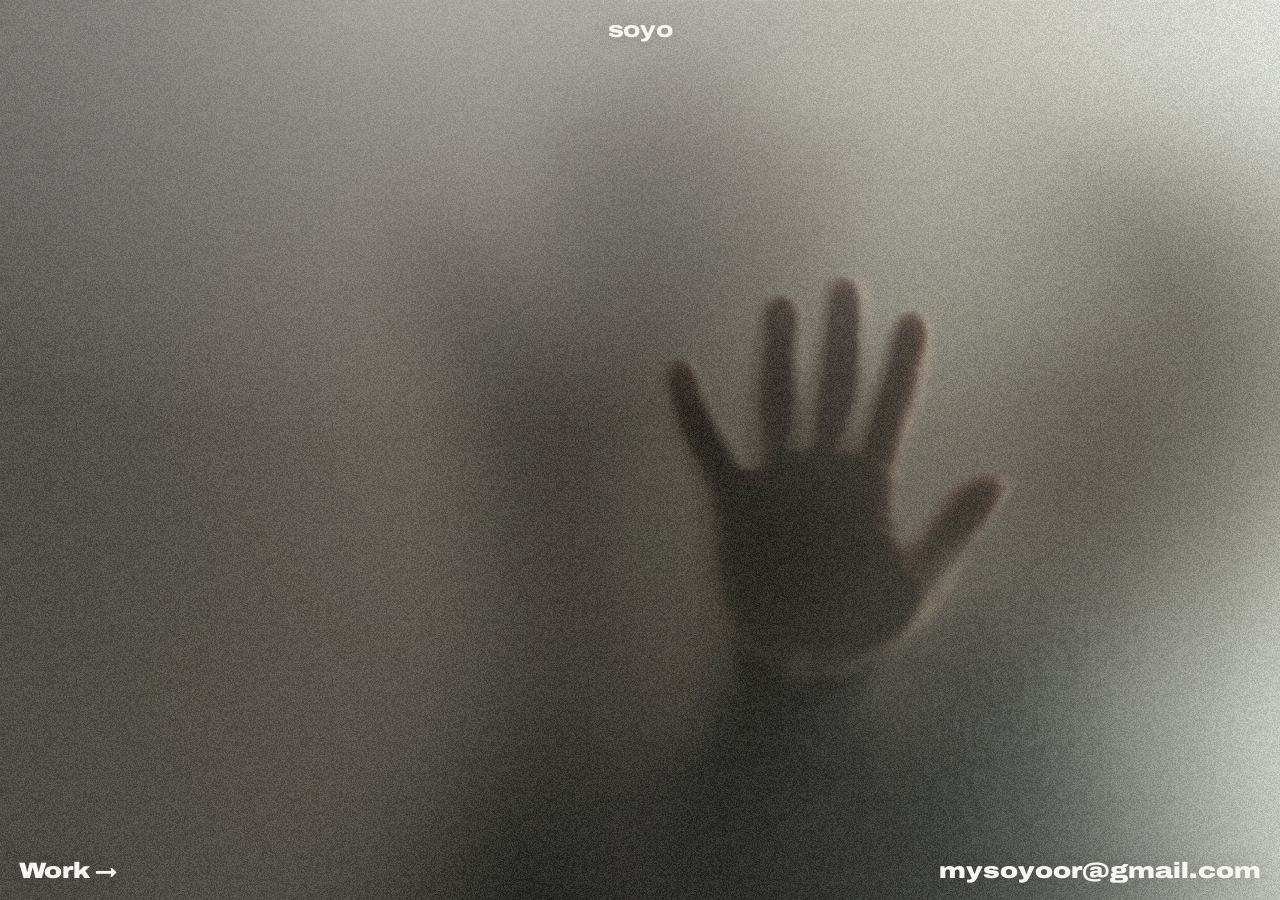
==== index.html @ c731962d "첫 화면 버벅임 줄임 - 손 흐림을 매 프레임 다시 그리지 않고, 흐린 판·또렷한 판을 투명도로 섞음 - 목록이 다 덮이면 손 움직임 계산 멈춤, 막에 쓴 게 없으면 캔버스 안 건" ====
<!doctype html>
<html lang="en">
<head>
<meta charset="utf-8">
<meta name="viewport" content="width=device-width, initial-scale=1, viewport-fit=cover">
<title>SOYO®</title>
<meta name="description" content="SOYO. App, Video, Publishing, Marketing, Item.">
<meta property="og:title" content="SOYO®">
<meta property="og:description" content="App, Video, Publishing, Marketing, Item.">
<meta name="theme-color" content="#b9b8b2">
<link rel="icon" href="/favicon.png">
<link rel="preconnect" href="https://fonts.googleapis.com">
<link rel="preconnect" href="https://fonts.gstatic.com" crossorigin>
<link rel="stylesheet" href="https://fonts.googleapis.com/css2?family=Archivo:wdth,wght@125,800..900&display=swap">
<link rel="preload" href="/assets/hand/far.jpg" as="image">
<link rel="stylesheet" href="/assets/home.css?v=202610190500">
</head>
<body>
<!-- 첫 화면: 김 서린 막 뒤의 손. /work 면 같은 화면 위에 흰 목록이 덮인다 -->
<header class="hwf">
  <div class="bg"></div>
  <div class="hand far"></div>
  <div class="hand near soft"></div>
  <div class="hand near sharp"></div>
  <div class="hand near press"></div>
  <canvas class="ink" aria-hidden="true"></canvas>
  <div class="film"></div>
  <div class="veil"></div>
  <h1 class="visually-hidden">SOYO</h1>
  <a class="logo" href="/">soyo</a>
  <nav class="homebar"><a href="/work">Work →</a><a class="mail" href="mailto:mysoyoor@gmail.com">mysoyoor@gmail.com</a></nav>
  <main class="list" aria-live="polite">
    <footer class="info" id="info">
      <dl>
        <div><dt>Contact</dt><dd><a href="mailto:mysoyoor@gmail.com">mysoyoor@gmail.com</a></dd></div>
        <div><dt>Company</dt><dd>SOYO</dd></div>
        <div><dt>Director</dt><dd>JoYeJin</dd></div>
        <div><dt>Business Reg. No.</dt><dd>443-13-03295</dd></div>
        <div class="wide"><dt>Business</dt><dd>Information and communication, Media Contents Creation</dd></div>
        <div class="wide"><dt>Address</dt><dd>16-7 Simin-ro 413beon-gil, Nonsan-si, Chungcheongnam-do, Republic of Korea</dd></div>
      </dl>
    </footer>
  </main>
  <div class="tip" aria-hidden="true"></div>
</header>

<script src="/assets/works.js?v=202610190500"></script>
<script src="/assets/app.js?v=202610190500"></script>
</body>
</html>
---- assets/home.css ----
/* 첫 화면(막 뒤 손)과 목록. kankan 쪽 문서는 site.css 를 그대로 쓴다 */
:root{
  --n:.3; --push:0; --dx:0px; --dy:0px;
  --ink:#141413; --ink2:rgba(20,20,19,.38); --paper:#f7f6f2; --glow:0 0 18px rgba(40,40,36,.18);
  /* Somesuch 실측: 1440 폭에서 글씨 24px·가장자리 20px, 686 폭에서 16px·14px */
  --fz:clamp(16px,calc(1.061vw + 8.72px),24px);
  --sp:clamp(14px,calc(.796vw + 8.5px),20px);
  color-scheme:light;
}
html,body{margin:0;height:100%;background:#b9b8b2;overflow:hidden}
body{font-family:"Archivo",system-ui,sans-serif;font-stretch:125%;-webkit-font-smoothing:antialiased}
a{color:inherit}
.visually-hidden{position:absolute;width:1px;height:1px;overflow:hidden;clip:rect(0 0 0 0);white-space:nowrap}

.hwf{position:fixed;inset:0;isolation:isolate;touch-action:none;overflow:hidden}
.hwf:not(.list-open){user-select:none;-webkit-user-select:none}

/* 막 전체 톤: 먼 손 사진을 아주 흐리게 깔아 빈 곳까지 같은 유리 질감으로 */
.bg{position:absolute;inset:-8%;z-index:-4;background:url(/assets/hand/far.jpg) 62% 45%/cover;filter:blur(46px) saturate(.8);transform:scale(1.1)}
/* 손: 손바닥 가운데를 화면의 한 점에 맞춘다 */
.hand{position:absolute;z-index:-3;height:128vh;aspect-ratio:4/5;will-change:transform,opacity;
  left:calc(64vw + var(--dx) - 128vh * .8 * var(--ox-n));top:calc(60vh + var(--dy) - 128vh * var(--oy-n));
  -webkit-mask:radial-gradient(40% 40% at var(--ox) var(--oy),#000 45%,transparent 100%);
          mask:radial-gradient(40% 40% at var(--ox) var(--oy),#000 45%,transparent 100%);
  transform-origin:var(--ox) var(--oy);background-size:cover}
/* 흐림 정도는 매 프레임 다시 그리면 무거워서, 흐린 판과 또렷한 판을 미리 두고 투명도로만 섞는다 */
.far{--ox:52%;--oy:50%;--ox-n:.52;--oy-n:.50;background-image:url(/assets/hand/far.jpg);
  opacity:calc(1 - var(--n));transform:scale(calc(1 + var(--n) * .33));filter:blur(1.5px)}
.near{--ox:54%;--oy:53%;--ox-n:.54;--oy-n:.53;background-image:url(/assets/hand/near.jpg);
  transform:scale(calc(.76 + var(--n) * .24 + var(--push) * .12))}
.near.soft{opacity:calc(var(--n) * 1.7 - .55);filter:blur(5px)}
.near.sharp{opacity:calc((var(--n) * 1.7 - .55) * var(--n))}
/* 꾹 누르면 손바닥이 막에 닿은 자리만 진하게 한 겹 더 */
.near.press{opacity:calc(var(--push) * .75);mix-blend-mode:multiply;filter:contrast(1.9) brightness(1.15) blur(.4px);
  -webkit-mask:radial-gradient(30% 30% at var(--ox) var(--oy),#000 40%,transparent 100%);mask:radial-gradient(30% 30% at var(--ox) var(--oy),#000 40%,transparent 100%)}
/* 마우스로 끌면 막에 손가락으로 쓴 자국이 남았다 서서히 사라진다 */
.ink{position:absolute;inset:0;width:100%;height:100%;pointer-events:none;opacity:.42;mix-blend-mode:multiply;filter:blur(1.2px)}
/* 막 앞면: 위쪽 빛, 그레인 */
.film{position:absolute;inset:0;z-index:-1;pointer-events:none;
  background:radial-gradient(90% 70% at 30% 0%,rgba(255,255,252,.32),rgba(255,255,252,0) 70%)}
.film::after{content:"";position:absolute;inset:0;background-image:var(--grain,none);mix-blend-mode:overlay;opacity:.13}
/* 목록이 열리면 흰 무지 바탕이 덮는다 */
.veil{position:absolute;inset:0;z-index:-1;pointer-events:none;background:#fff;opacity:0;transition:opacity .9s cubic-bezier(.2,.7,.1,1)}
.list-open .veil{opacity:1}

/* 가운데 위 soyo: 첫 화면은 흰 글씨, 목록은 검정 */
.logo{position:absolute;z-index:2;left:50%;top:calc(var(--sp) + env(safe-area-inset-top,0px));transform:translateX(-50%);
  font-weight:800;font-size:var(--fz);line-height:.96;letter-spacing:-.02em;color:var(--paper);text-shadow:var(--glow);text-decoration:none;transition:color .5s}
.list-open .logo{color:var(--ink);text-shadow:none}

/* 첫 화면 아래 한 줄: Work → · 메일 */
.homebar{position:absolute;z-index:2;left:0;right:0;bottom:calc(var(--sp) + env(safe-area-inset-bottom,0px));display:flex;justify-content:space-between;align-items:baseline;gap:1em;
  padding:0 max(var(--sp),env(safe-area-inset-right,0px)) 0 max(var(--sp),env(safe-area-inset-left,0px));
  font-weight:900;font-size:var(--fz);line-height:.96;color:var(--paper);text-shadow:var(--glow);transition:opacity .4s}
.homebar a{text-decoration:none}
.homebar a:hover{text-decoration:underline;text-decoration-thickness:.1em;text-underline-offset:1px}
.list-open .homebar{opacity:0;visibility:hidden}
@media (max-width:720px){.homebar .mail{font-size:.62em}}

/* 목록: Somesuch 처럼 한 줄에 하나씩. 글씨 24px, 줄 간격 29px (1440 폭) */
.list{position:absolute;left:0;right:0;bottom:0;top:calc(var(--sp) + var(--fz) * 1.6 + env(safe-area-inset-top,0px));
  display:flex;flex-direction:column;overflow-y:auto;overscroll-behavior:contain;touch-action:pan-y;color:var(--ink);
  padding:0 max(var(--sp),env(safe-area-inset-right,0px)) calc(var(--sp) * 2 + env(safe-area-inset-bottom,0px)) max(var(--sp),env(safe-area-inset-left,0px));
  opacity:0;visibility:hidden;transition:opacity .5s,visibility 0s .5s}
.list > *{flex-shrink:0}
.list-open .list{opacity:1;visibility:visible;transition-delay:.12s,0s}
.tabs{display:flex;flex-wrap:wrap;gap:.3em .55em;margin:0 0 .96em;font-weight:900;font-size:var(--fz);line-height:.96}
.tabs + .tabs{margin-top:-.4em}
.tabs button{all:unset;cursor:pointer;color:var(--ink2);transition:color .2s}
.tabs button:hover,.tabs button[aria-pressed=true]{color:var(--ink)}
.tabs button:focus-visible{outline:2px solid var(--ink);outline-offset:2px}
.tabs i{font-style:normal;color:var(--ink2)}
.names,.empty{margin:0;font-weight:900;font-size:var(--fz);line-height:.96}
.empty{color:var(--ink2)}
/* 제목은 새로 그려질 때마다 차례로 올라온다 */
.names .n{display:block;width:fit-content;margin-bottom:calc(15px - .375em);text-decoration:none;
  animation:rise .6s cubic-bezier(.2,.7,.1,1) both;animation-delay:calc(.15s + var(--i) * 22ms)}
@keyframes rise{from{opacity:0;transform:translateY(6px)}}
a.n{cursor:pointer}
.tabs button[aria-pressed=true],.names a.n:hover{text-decoration:underline;text-decoration-thickness:.1em;text-underline-offset:1px}

/* 목록 맨 끝 정보란: 이름이 적어도 늘 화면 맨 아래 */
.info{margin-top:auto;padding-top:clamp(64px,8vw,120px)}
.info dl{display:grid;grid-template-columns:repeat(4,minmax(0,1fr));gap:22px var(--sp);margin:0;font-weight:800;font-size:12px;line-height:1.45}
.info div{min-width:0}
.info dt{color:var(--ink2);margin-bottom:4px}
.info dd{margin:0}
.info a{text-decoration:none}
.info a:hover{text-decoration:underline;text-underline-offset:2px}
.info .wide{grid-column:span 2}
@media (max-width:720px){.info dl{grid-template-columns:repeat(2,minmax(0,1fr))}.info .wide{grid-column:1/-1}}

/* 제목에 올리면 커서 옆에 작게: 아티스트, 맡은 일·연도 */
.tip{position:fixed;left:0;top:0;z-index:3;pointer-events:none;font-weight:800;font-size:12px;line-height:1.35;color:var(--ink);
  background:rgba(244,243,239,.92);padding:.5em .7em;white-space:nowrap;opacity:0;transform:translate(var(--tx0,0),var(--ty0,0));transition:opacity .15s}
.tip.on{opacity:1}
.tip span{display:block}
.tip span + span{color:rgba(20,20,19,.55)}

@media (prefers-reduced-motion:reduce){.veil,.list,.logo,.homebar{transition:none}.names .n{animation:none}}
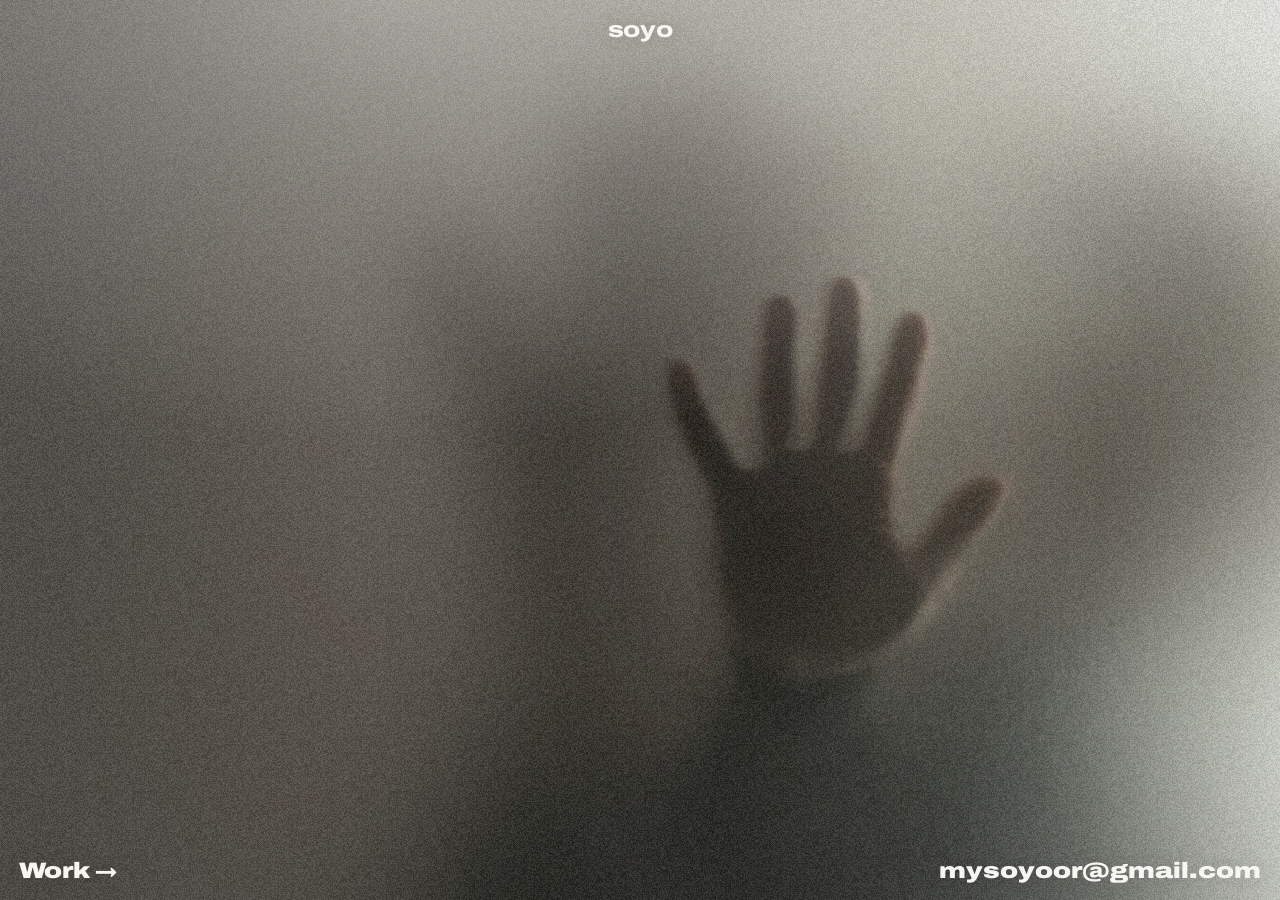
==== commit 8c8719db: "첫 화면: 손 둘레에 생기던 둥근 테두리 없앰 흐린 판·또렷한 판을 한 틀(같은 마스크) 안에서 겹치고, 마스크 가장자리를 더 천천히 지움  Co-Authored-By: Claud" ====
--- a/index.html
+++ b/index.html
@@ -13,15 +13,14 @@
 <link rel="preconnect" href="https://fonts.gstatic.com" crossorigin>
 <link rel="stylesheet" href="https://fonts.googleapis.com/css2?family=Archivo:wdth,wght@125,800..900&display=swap">
 <link rel="preload" href="/assets/hand/far.jpg" as="image">
-<link rel="stylesheet" href="/assets/home.css?v=202610190500">
+<link rel="stylesheet" href="/assets/home.css?v=202610190600">
 </head>
 <body>
 <!-- 첫 화면: 김 서린 막 뒤의 손. /work 면 같은 화면 위에 흰 목록이 덮인다 -->
 <header class="hwf">
   <div class="bg"></div>
   <div class="hand far"></div>
-  <div class="hand near soft"></div>
-  <div class="hand near sharp"></div>
+  <div class="hand near"><i class="soft"></i><i class="sharp"></i></div>
   <div class="hand near press"></div>
   <canvas class="ink" aria-hidden="true"></canvas>
   <div class="film"></div>
@@ -44,7 +43,7 @@
   <div class="tip" aria-hidden="true"></div>
 </header>
 
-<script src="/assets/works.js?v=202610190500"></script>
-<script src="/assets/app.js?v=202610190500"></script>
+<script src="/assets/works.js?v=202610190600"></script>
+<script src="/assets/app.js?v=202610190600"></script>
 </body>
 </html>
--- a/assets/home.css
+++ b/assets/home.css
@@ -20,18 +20,21 @@
 /* 손: 손바닥 가운데를 화면의 한 점에 맞춘다 */
 .hand{position:absolute;z-index:-3;height:128vh;aspect-ratio:4/5;will-change:transform,opacity;
   left:calc(64vw + var(--dx) - 128vh * .8 * var(--ox-n));top:calc(60vh + var(--dy) - 128vh * var(--oy-n));
-  -webkit-mask:radial-gradient(40% 40% at var(--ox) var(--oy),#000 45%,transparent 100%);
-          mask:radial-gradient(40% 40% at var(--ox) var(--oy),#000 45%,transparent 100%);
+  /* 가장자리를 천천히 지워 둥근 테두리가 안 보이게 */
+  -webkit-mask:radial-gradient(44% 44% at var(--ox) var(--oy),#000 32%,rgba(0,0,0,.55) 62%,rgba(0,0,0,.18) 82%,transparent 100%);
+          mask:radial-gradient(44% 44% at var(--ox) var(--oy),#000 32%,rgba(0,0,0,.55) 62%,rgba(0,0,0,.18) 82%,transparent 100%);
   transform-origin:var(--ox) var(--oy);background-size:cover}
 /* 흐림 정도는 매 프레임 다시 그리면 무거워서, 흐린 판과 또렷한 판을 미리 두고 투명도로만 섞는다 */
 .far{--ox:52%;--oy:50%;--ox-n:.52;--oy-n:.50;background-image:url(/assets/hand/far.jpg);
   opacity:calc(1 - var(--n));transform:scale(calc(1 + var(--n) * .33));filter:blur(1.5px)}
-.near{--ox:54%;--oy:53%;--ox-n:.54;--oy-n:.53;background-image:url(/assets/hand/near.jpg);
-  transform:scale(calc(.76 + var(--n) * .24 + var(--push) * .12))}
-.near.soft{opacity:calc(var(--n) * 1.7 - .55);filter:blur(5px)}
-.near.sharp{opacity:calc((var(--n) * 1.7 - .55) * var(--n))}
+/* 흐린 판·또렷한 판을 한 틀 안에서 겹쳐야 둥근 테두리가 두 겹으로 진해지지 않는다 */
+.near{--ox:54%;--oy:53%;--ox-n:.54;--oy-n:.53;
+  transform:scale(calc(.76 + var(--n) * .24 + var(--push) * .12));opacity:calc(var(--n) * 1.7 - .55)}
+.near > i{position:absolute;inset:0;background:url(/assets/hand/near.jpg) center/cover}
+.near .soft{filter:blur(5px)}
+.near .sharp{opacity:var(--n)}
 /* 꾹 누르면 손바닥이 막에 닿은 자리만 진하게 한 겹 더 */
-.near.press{opacity:calc(var(--push) * .75);mix-blend-mode:multiply;filter:contrast(1.9) brightness(1.15) blur(.4px);
+.near.press{background-image:url(/assets/hand/near.jpg);opacity:calc(var(--push) * .75);mix-blend-mode:multiply;filter:contrast(1.9) brightness(1.15) blur(.4px);
   -webkit-mask:radial-gradient(30% 30% at var(--ox) var(--oy),#000 40%,transparent 100%);mask:radial-gradient(30% 30% at var(--ox) var(--oy),#000 40%,transparent 100%)}
 /* 마우스로 끌면 막에 손가락으로 쓴 자국이 남았다 서서히 사라진다 */
 .ink{position:absolute;inset:0;width:100%;height:100%;pointer-events:none;opacity:.42;mix-blend-mode:multiply;filter:blur(1.2px)}
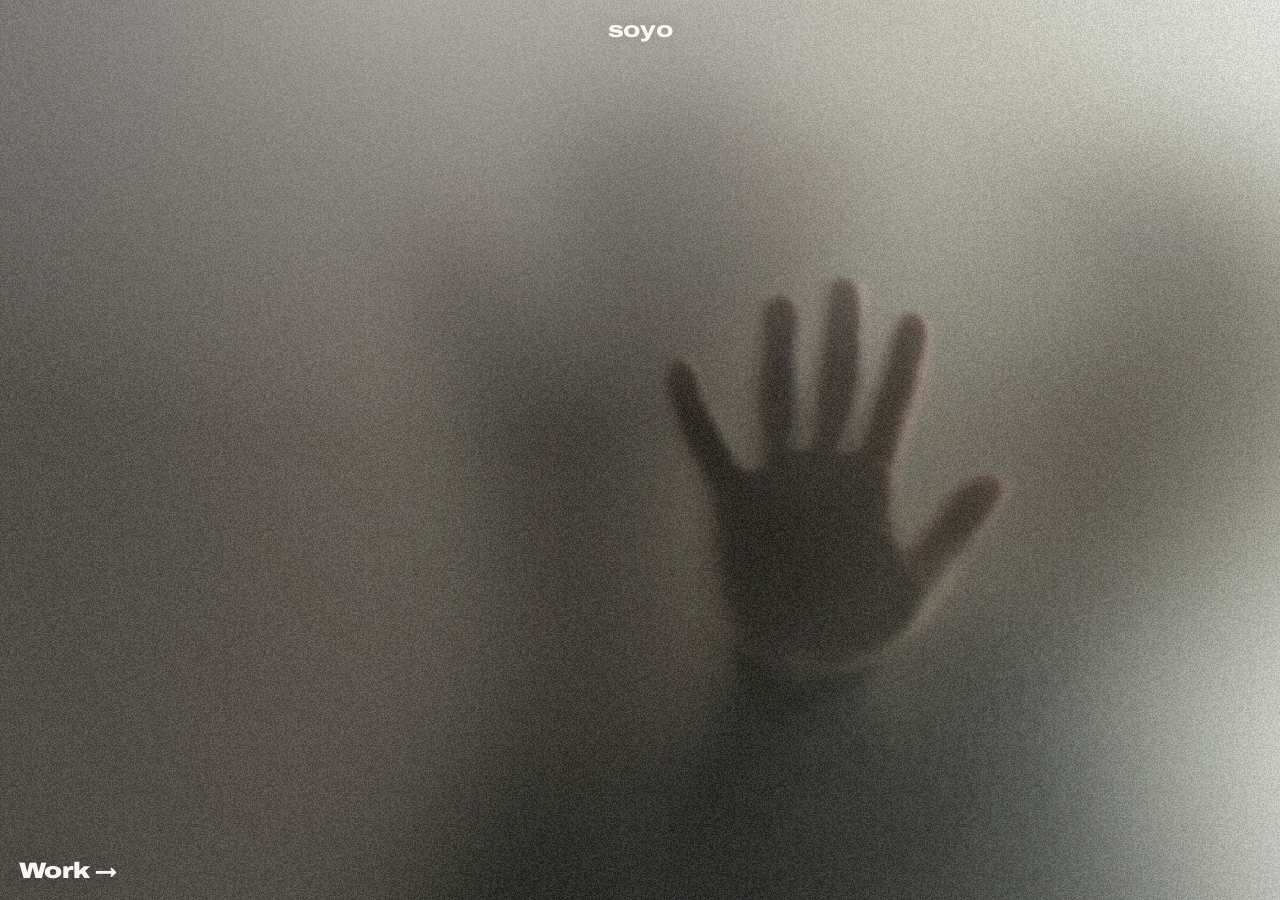
==== commit 8110f1fc: "첫 화면: 아래 이메일 글씨 뺌 (메일은 목록 맨 아래 정보란에) Co-Authored-By: Claude Opus 5.5 <noreply@anthropic.com>" ====
--- a/index.html
+++ b/index.html
@@ -13,7 +13,7 @@
 <link rel="preconnect" href="https://fonts.gstatic.com" crossorigin>
 <link rel="stylesheet" href="https://fonts.googleapis.com/css2?family=Archivo:wdth,wght@125,800..900&display=swap">
 <link rel="preload" href="/assets/hand/far.jpg" as="image">
-<link rel="stylesheet" href="/assets/home.css?v=202610190600">
+<link rel="stylesheet" href="/assets/home.css?v=202610190700">
 </head>
 <body>
 <!-- 첫 화면: 김 서린 막 뒤의 손. /work 면 같은 화면 위에 흰 목록이 덮인다 -->
@@ -27,7 +27,7 @@
   <div class="veil"></div>
   <h1 class="visually-hidden">SOYO</h1>
   <a class="logo" href="/">soyo</a>
-  <nav class="homebar"><a href="/work">Work →</a><a class="mail" href="mailto:mysoyoor@gmail.com">mysoyoor@gmail.com</a></nav>
+  <nav class="homebar"><a href="/work">Work →</a></nav>
   <main class="list" aria-live="polite">
     <footer class="info" id="info">
       <dl>
@@ -43,7 +43,7 @@
   <div class="tip" aria-hidden="true"></div>
 </header>
 
-<script src="/assets/works.js?v=202610190600"></script>
-<script src="/assets/app.js?v=202610190600"></script>
+<script src="/assets/works.js?v=202610190700"></script>
+<script src="/assets/app.js?v=202610190700"></script>
 </body>
 </html>
--- a/assets/home.css
+++ b/assets/home.css
@@ -51,14 +51,13 @@
   font-weight:800;font-size:var(--fz);line-height:.96;letter-spacing:-.02em;color:var(--paper);text-shadow:var(--glow);text-decoration:none;transition:color .5s}
 .list-open .logo{color:var(--ink);text-shadow:none}
 
-/* 첫 화면 아래 한 줄: Work → · 메일 */
+/* 첫 화면 아래: Work → */
 .homebar{position:absolute;z-index:2;left:0;right:0;bottom:calc(var(--sp) + env(safe-area-inset-bottom,0px));display:flex;justify-content:space-between;align-items:baseline;gap:1em;
   padding:0 max(var(--sp),env(safe-area-inset-right,0px)) 0 max(var(--sp),env(safe-area-inset-left,0px));
   font-weight:900;font-size:var(--fz);line-height:.96;color:var(--paper);text-shadow:var(--glow);transition:opacity .4s}
 .homebar a{text-decoration:none}
 .homebar a:hover{text-decoration:underline;text-decoration-thickness:.1em;text-underline-offset:1px}
 .list-open .homebar{opacity:0;visibility:hidden}
-@media (max-width:720px){.homebar .mail{font-size:.62em}}
 
 /* 목록: Somesuch 처럼 한 줄에 하나씩. 글씨 24px, 줄 간격 29px (1440 폭) */
 .list{position:absolute;left:0;right:0;bottom:0;top:calc(var(--sp) + var(--fz) * 1.6 + env(safe-area-inset-top,0px));
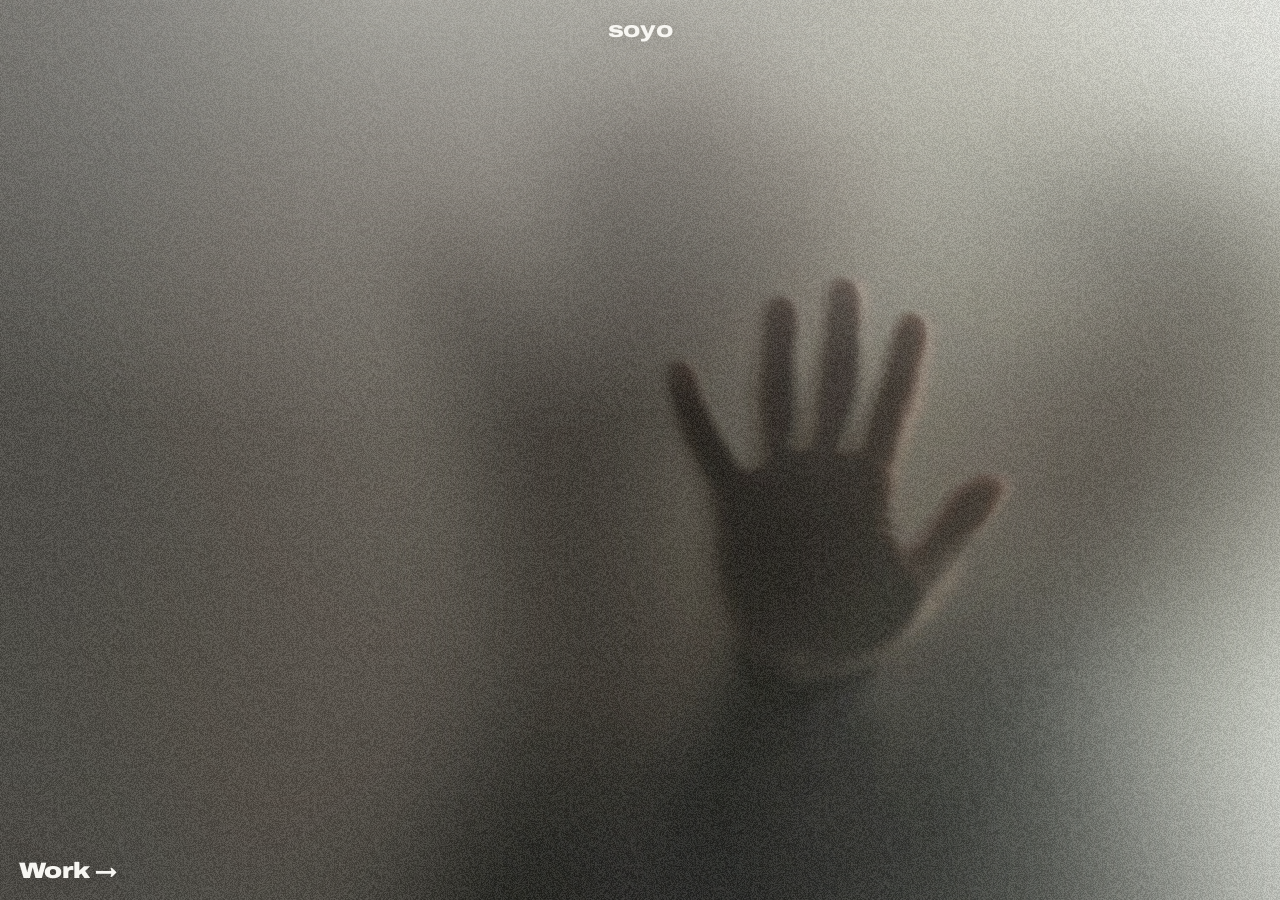
==== commit 278ccede: "글자 버튼에 마우스를 올리면 빨갛게 작품 제목, 분류 탭, soyo 로고, Work →, 정보란 메일  Co-Authored-By: Claude Opus 5.5 <noreply@a" ====
--- a/index.html
+++ b/index.html
@@ -13,7 +13,7 @@
 <link rel="preconnect" href="https://fonts.gstatic.com" crossorigin>
 <link rel="stylesheet" href="https://fonts.googleapis.com/css2?family=Archivo:wdth,wght@125,800..900&display=swap">
 <link rel="preload" href="/assets/hand/far.jpg" as="image">
-<link rel="stylesheet" href="/assets/home.css?v=202610190700">
+<link rel="stylesheet" href="/assets/home.css?v=202610190800">
 </head>
 <body>
 <!-- 첫 화면: 김 서린 막 뒤의 손. /work 면 같은 화면 위에 흰 목록이 덮인다 -->
@@ -43,7 +43,7 @@
   <div class="tip" aria-hidden="true"></div>
 </header>
 
-<script src="/assets/works.js?v=202610190700"></script>
-<script src="/assets/app.js?v=202610190700"></script>
+<script src="/assets/works.js?v=202610190800"></script>
+<script src="/assets/app.js?v=202610190800"></script>
 </body>
 </html>
--- a/assets/home.css
+++ b/assets/home.css
@@ -1,7 +1,7 @@
 /* 첫 화면(막 뒤 손)과 목록. kankan 쪽 문서는 site.css 를 그대로 쓴다 */
 :root{
   --n:.3; --push:0; --dx:0px; --dy:0px;
-  --ink:#141413; --ink2:rgba(20,20,19,.38); --paper:#f7f6f2; --glow:0 0 18px rgba(40,40,36,.18);
+  --ink:#141413; --ink2:rgba(20,20,19,.38); --hot:#e5231b; --paper:#f7f6f2; --glow:0 0 18px rgba(40,40,36,.18);
   /* Somesuch 실측: 1440 폭에서 글씨 24px·가장자리 20px, 686 폭에서 16px·14px */
   --fz:clamp(16px,calc(1.061vw + 8.72px),24px);
   --sp:clamp(14px,calc(.796vw + 8.5px),20px);
@@ -69,7 +69,7 @@
 .tabs{display:flex;flex-wrap:wrap;gap:.3em .55em;margin:0 0 .96em;font-weight:900;font-size:var(--fz);line-height:.96}
 .tabs + .tabs{margin-top:-.4em}
 .tabs button{all:unset;cursor:pointer;color:var(--ink2);transition:color .2s}
-.tabs button:hover,.tabs button[aria-pressed=true]{color:var(--ink)}
+.tabs button[aria-pressed=true]{color:var(--ink)}
 .tabs button:focus-visible{outline:2px solid var(--ink);outline-offset:2px}
 .tabs i{font-style:normal;color:var(--ink2)}
 .names,.empty{margin:0;font-weight:900;font-size:var(--fz);line-height:.96}
@@ -79,6 +79,9 @@
   animation:rise .6s cubic-bezier(.2,.7,.1,1) both;animation-delay:calc(.15s + var(--i) * 22ms)}
 @keyframes rise{from{opacity:0;transform:translateY(6px)}}
 a.n{cursor:pointer}
+/* 글자 버튼에 올리면 빨갛게 */
+.names .n,.homebar a,.logo,.info a{transition:color .18s}
+.tabs button:hover,.names .n:hover,.homebar a:hover,.logo:hover,.info a:hover{color:var(--hot)}
 .tabs button[aria-pressed=true],.names a.n:hover{text-decoration:underline;text-decoration-thickness:.1em;text-underline-offset:1px}
 
 /* 목록 맨 끝 정보란: 이름이 적어도 늘 화면 맨 아래 */
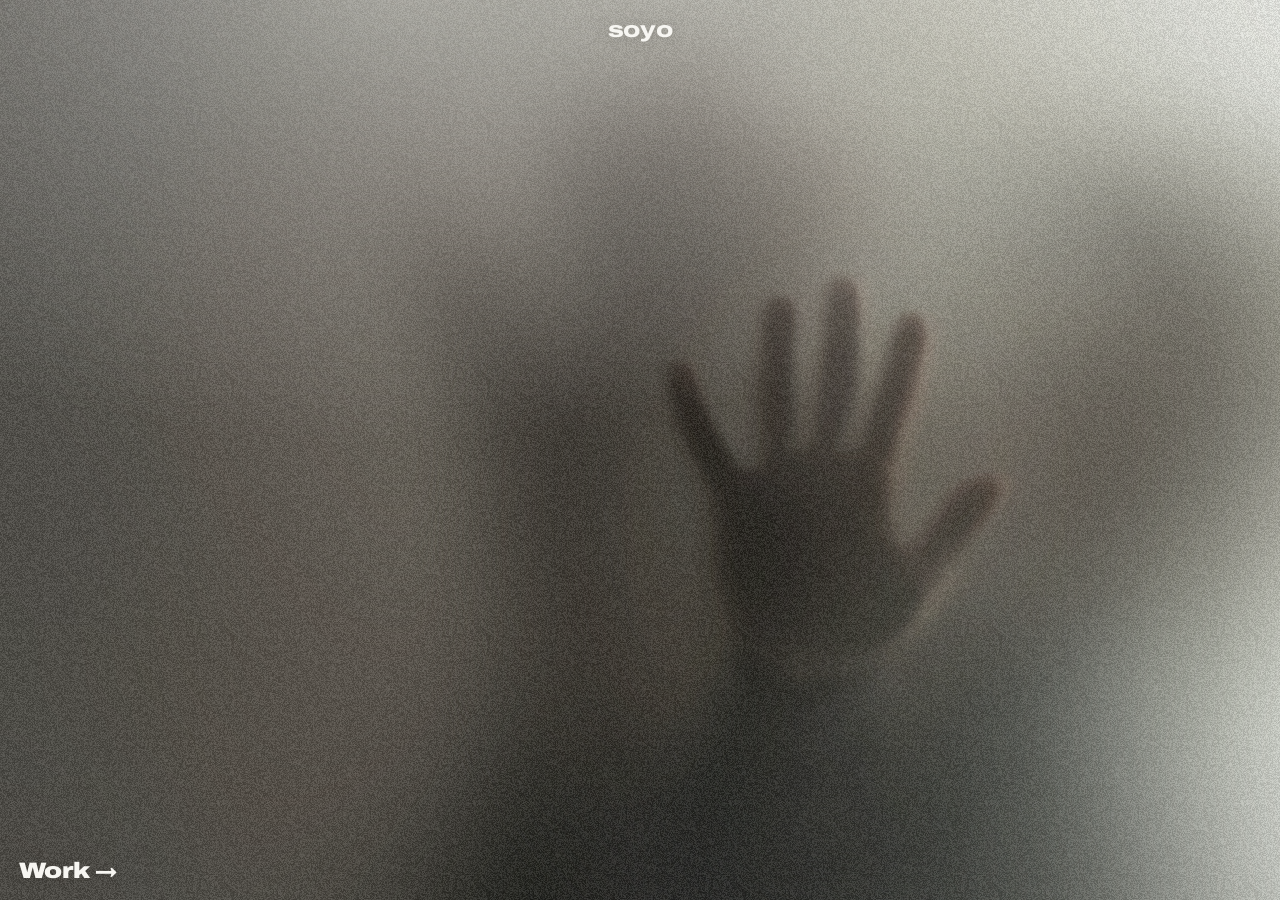
==== commit 7504f534: "첫 화면: 손이 다가올 때 뒤에 큰 손이 비치던 것 없앰 먼 손을 흐린 판·덜 흐린 판으로 나눠 커질수록 빨리 흐려지고 사라지게, 테두리는 좁게  Co-Authored-By: Cl" ====
--- a/index.html
+++ b/index.html
@@ -13,13 +13,13 @@
 <link rel="preconnect" href="https://fonts.gstatic.com" crossorigin>
 <link rel="stylesheet" href="https://fonts.googleapis.com/css2?family=Archivo:wdth,wght@125,800..900&display=swap">
 <link rel="preload" href="/assets/hand/far.jpg" as="image">
-<link rel="stylesheet" href="/assets/home.css?v=202610190800">
+<link rel="stylesheet" href="/assets/home.css?v=202610190900">
 </head>
 <body>
 <!-- 첫 화면: 김 서린 막 뒤의 손. /work 면 같은 화면 위에 흰 목록이 덮인다 -->
 <header class="hwf">
   <div class="bg"></div>
-  <div class="hand far"></div>
+  <div class="hand far"><i class="soft"></i><i class="sharp"></i></div>
   <div class="hand near"><i class="soft"></i><i class="sharp"></i></div>
   <div class="hand near press"></div>
   <canvas class="ink" aria-hidden="true"></canvas>
@@ -43,7 +43,7 @@
   <div class="tip" aria-hidden="true"></div>
 </header>
 
-<script src="/assets/works.js?v=202610190800"></script>
-<script src="/assets/app.js?v=202610190800"></script>
+<script src="/assets/works.js?v=202610190900"></script>
+<script src="/assets/app.js?v=202610190900"></script>
 </body>
 </html>
--- a/assets/home.css
+++ b/assets/home.css
@@ -25,8 +25,14 @@
           mask:radial-gradient(44% 44% at var(--ox) var(--oy),#000 32%,rgba(0,0,0,.55) 62%,rgba(0,0,0,.18) 82%,transparent 100%);
   transform-origin:var(--ox) var(--oy);background-size:cover}
 /* 흐림 정도는 매 프레임 다시 그리면 무거워서, 흐린 판과 또렷한 판을 미리 두고 투명도로만 섞는다 */
-.far{--ox:52%;--oy:50%;--ox-n:.52;--oy-n:.50;background-image:url(/assets/hand/far.jpg);
-  opacity:calc(1 - var(--n));transform:scale(calc(1 + var(--n) * .33));filter:blur(1.5px)}
+/* 먼 손: 커지면서 빨리 흐려지고 사라진다 (뒤에 큰 손이 남아 보이지 않게). 테두리는 좁게 */
+.far{--ox:52%;--oy:50%;--ox-n:.52;--oy-n:.50;
+  opacity:calc(1 - var(--n) * 1.45);transform:scale(calc(1 + var(--n) * .33));
+  -webkit-mask:radial-gradient(40% 40% at var(--ox) var(--oy),#000 45%,transparent 100%);
+          mask:radial-gradient(40% 40% at var(--ox) var(--oy),#000 45%,transparent 100%)}
+.far > i{position:absolute;inset:0;background:url(/assets/hand/far.jpg) center/cover}
+.far .soft{filter:blur(7px)}
+.far .sharp{filter:blur(1px);opacity:calc(1.3 - var(--n) * 2.4)}
 /* 흐린 판·또렷한 판을 한 틀 안에서 겹쳐야 둥근 테두리가 두 겹으로 진해지지 않는다 */
 .near{--ox:54%;--oy:53%;--ox-n:.54;--oy-n:.53;
   transform:scale(calc(.76 + var(--n) * .24 + var(--push) * .12));opacity:calc(var(--n) * 1.7 - .55)}
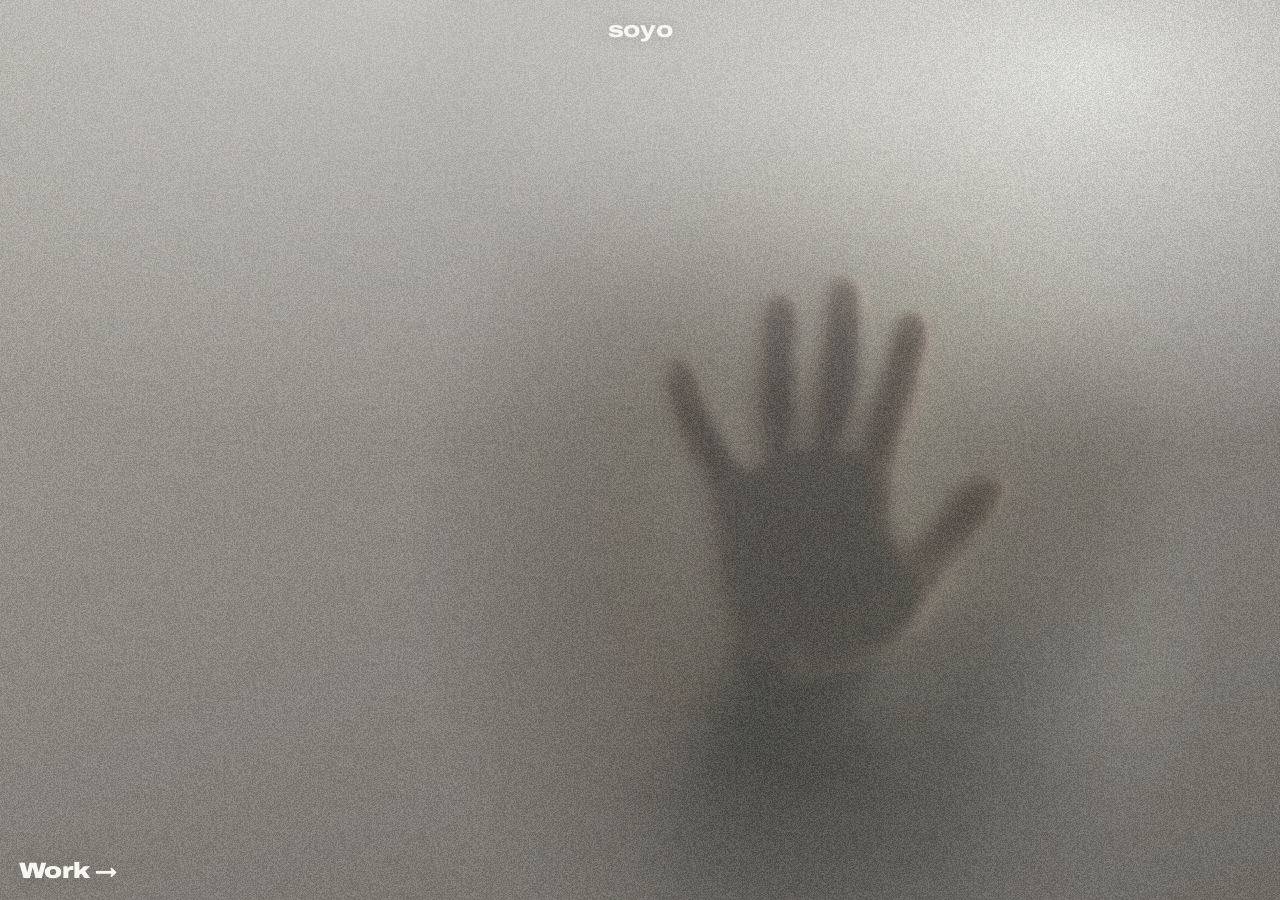
==== commit fcb10273: "첫 화면: 바탕을 사진 대신 회색 막 톤으로 (뒤에 비치던 몸 그림자 없앰) Co-Authored-By: Claude Opus 5.5 <noreply@anthropic.com>" ====
--- a/index.html
+++ b/index.html
@@ -13,7 +13,7 @@
 <link rel="preconnect" href="https://fonts.gstatic.com" crossorigin>
 <link rel="stylesheet" href="https://fonts.googleapis.com/css2?family=Archivo:wdth,wght@125,800..900&display=swap">
 <link rel="preload" href="/assets/hand/far.jpg" as="image">
-<link rel="stylesheet" href="/assets/home.css?v=202610190900">
+<link rel="stylesheet" href="/assets/home.css?v=202610191100">
 </head>
 <body>
 <!-- 첫 화면: 김 서린 막 뒤의 손. /work 면 같은 화면 위에 흰 목록이 덮인다 -->
@@ -43,7 +43,7 @@
   <div class="tip" aria-hidden="true"></div>
 </header>
 
-<script src="/assets/works.js?v=202610190900"></script>
-<script src="/assets/app.js?v=202610190900"></script>
+<script src="/assets/works.js?v=202610191100"></script>
+<script src="/assets/app.js?v=202610191100"></script>
 </body>
 </html>
--- a/assets/home.css
+++ b/assets/home.css
@@ -15,8 +15,9 @@
 .hwf{position:fixed;inset:0;isolation:isolate;touch-action:none;overflow:hidden}
 .hwf:not(.list-open){user-select:none;-webkit-user-select:none}
 
-/* 막 전체 톤: 먼 손 사진을 아주 흐리게 깔아 빈 곳까지 같은 유리 질감으로 */
-.bg{position:absolute;inset:-8%;z-index:-4;background:url(/assets/hand/far.jpg) 62% 45%/cover;filter:blur(46px) saturate(.8);transform:scale(1.1)}
+/* 막 전체 톤: 사진 없이 막 색만. 오른쪽 위가 밝고 왼쪽 아래로 갈수록 어두운 회색 (사진 속 몸 그림자가 안 남게) */
+.bg{position:absolute;inset:0;z-index:-4;
+  background:radial-gradient(70% 60% at 85% 8%,#e9e9e2 0%,rgba(233,233,226,0) 70%),linear-gradient(160deg,#b4b2a9 0%,#8f8c84 45%,#6a6760 100%)}
 /* 손: 손바닥 가운데를 화면의 한 점에 맞춘다 */
 .hand{position:absolute;z-index:-3;height:128vh;aspect-ratio:4/5;will-change:transform,opacity;
   left:calc(64vw + var(--dx) - 128vh * .8 * var(--ox-n));top:calc(60vh + var(--dy) - 128vh * var(--oy-n));
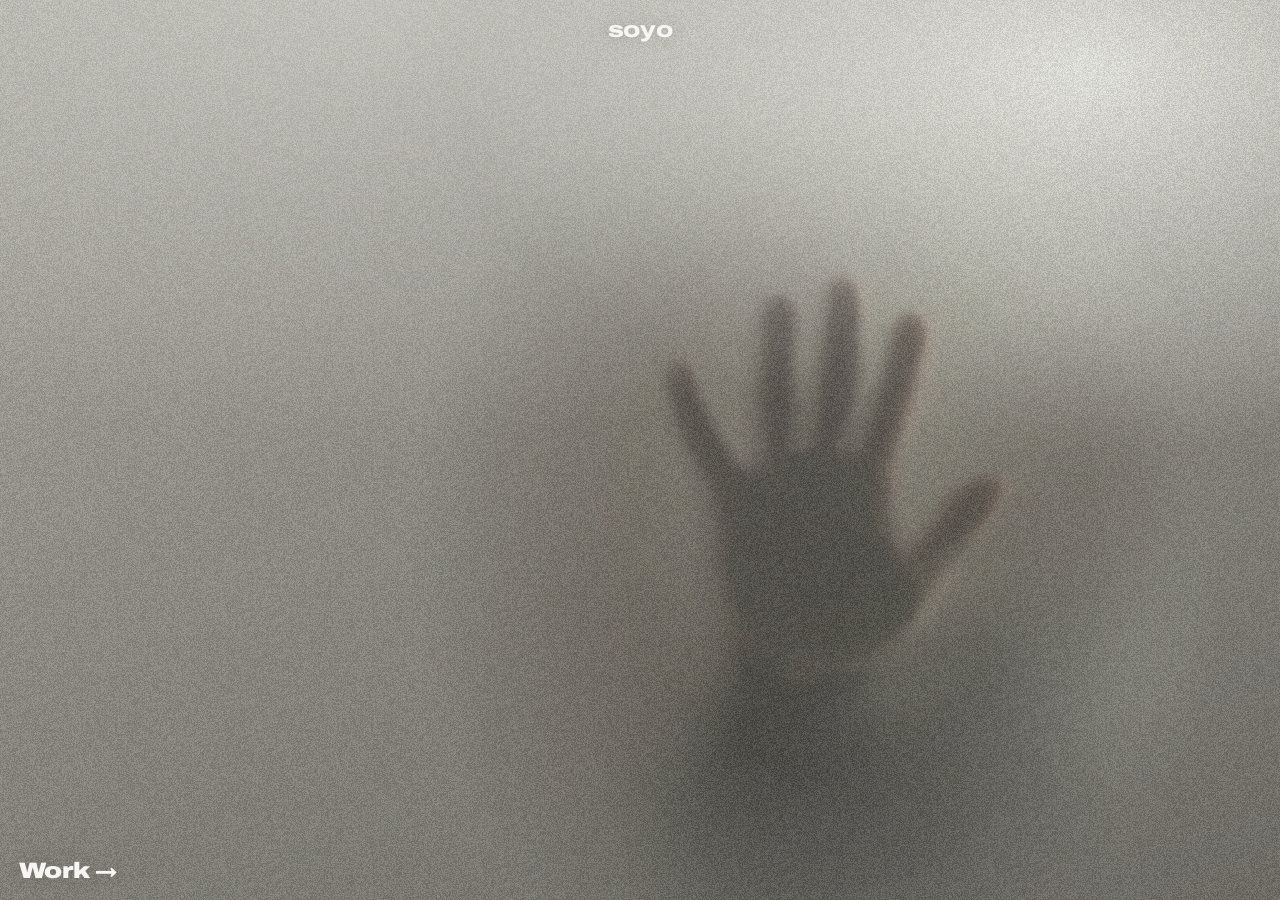
==== commit 484398db: "첫 화면·/work: 탭 그림(favicon) 뺌 kankan 문서는 favicon.png 를 그대로 씀  Co-Authored-By: Claude Opus 5.5 <noreply" ====
--- a/index.html
+++ b/index.html
@@ -8,7 +8,7 @@
 <meta property="og:title" content="SOYO®">
 <meta property="og:description" content="App, Video, Publishing, Marketing, Item.">
 <meta name="theme-color" content="#b9b8b2">
-<link rel="icon" href="/favicon.png">
+<link rel="icon" href="data:,">
 <link rel="preconnect" href="https://fonts.googleapis.com">
 <link rel="preconnect" href="https://fonts.gstatic.com" crossorigin>
 <link rel="stylesheet" href="https://fonts.googleapis.com/css2?family=Archivo:wdth,wght@125,800..900&display=swap">
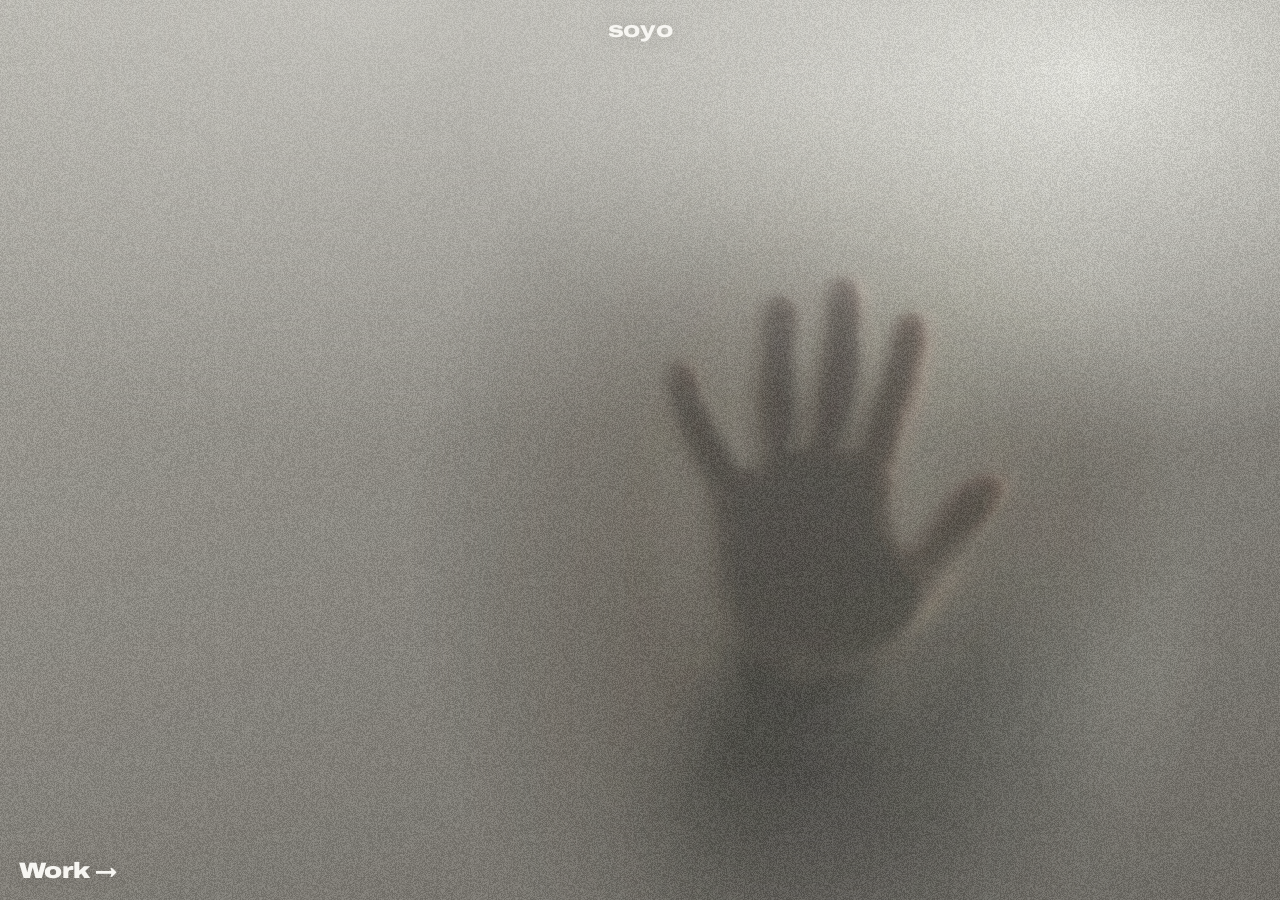
==== commit 8c1de0cb: "Milk Tooth: 왓챠 '여진' 페이지로 연결 Co-Authored-By: Claude Opus 5.5 <noreply@anthropic.com>" ====
--- a/index.html
+++ b/index.html
@@ -43,7 +43,7 @@
   <div class="tip" aria-hidden="true"></div>
 </header>
 
-<script src="/assets/works.js?v=202610191100"></script>
+<script src="/assets/works.js?v=202610191200"></script>
 <script src="/assets/app.js?v=202610191100"></script>
 </body>
 </html>
